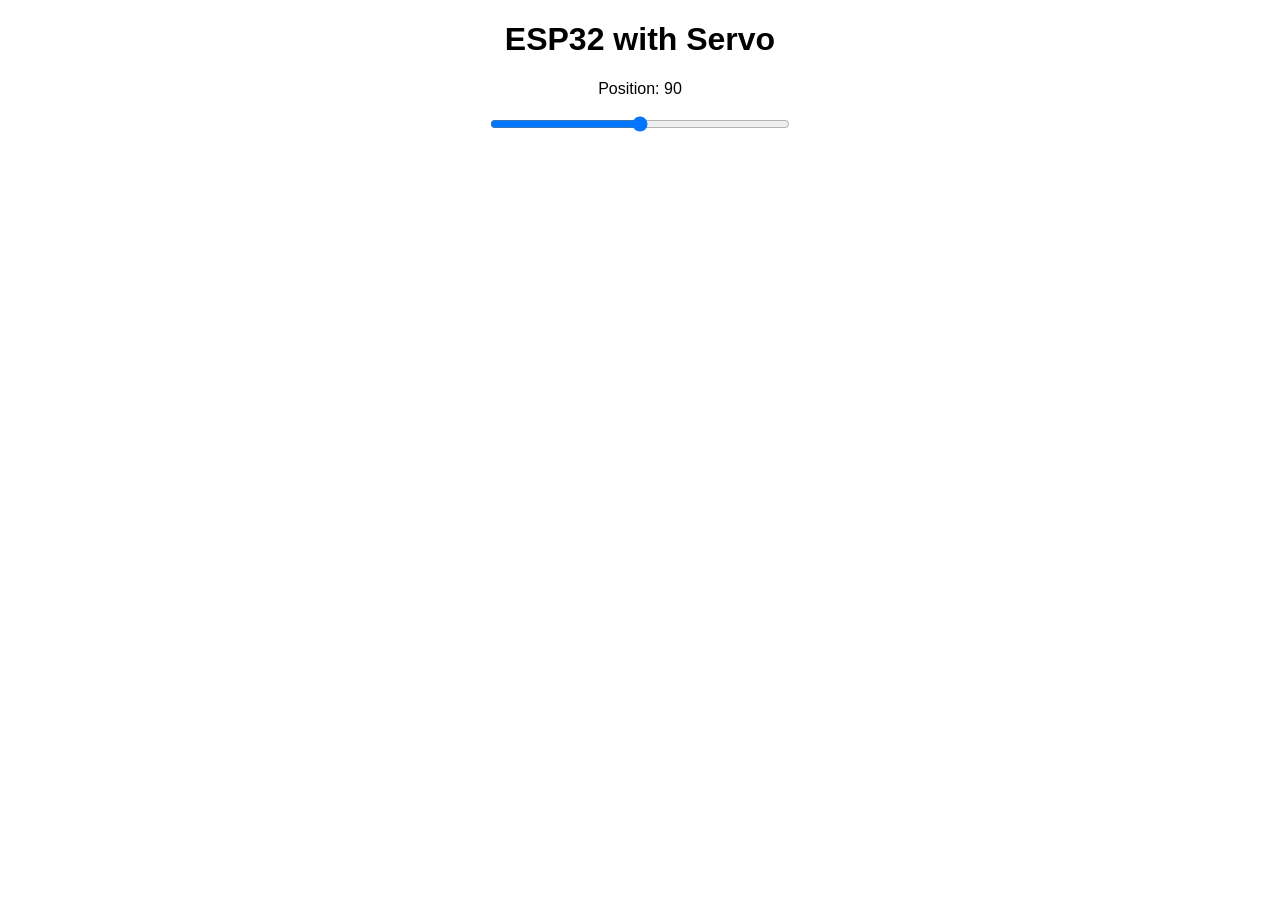
==== index.html @ fa8356a9 "Update index.html" ====
<!DOCTYPE html>
<html>
<head>
  <meta name="viewport" content="width=device-width, initial-scale=1">
  <link rel="icon" href="data:,">
  <style>
    body {
      text-align: center;
      font-family: "Trebuchet MS", Arial;
      margin-left:auto;
      margin-right:auto;
    }
    .slider {
      width: 300px;
    }
  </style>
  <script src="https://ajax.googleapis.com/ajax/libs/jquery/3.3.1/jquery.min.js"></script>
</head>
<body>
  <h1>ESP32 with Servo</h1>
  <p>Position: <span id="servoPos"></span></p>
  <input type="range" min="0" max="180" class="slider" id="servoSlider" onchange="servo(this.value)"/>
  <script>
    var slider = document.getElementById("servoSlider");
    var servoP = document.getElementById("servoPos");
    servoP.innerHTML = slider.value;
    slider.oninput = function() {
      slider.value = this.value;
      servoP.innerHTML = this.value;
    }
    $.ajaxSetup({timeout:1000});
    function servo(pos) {
      $.get("/?value=" + pos + "&");
      {Connection: close};
    }
  </script>
</body>
</html>
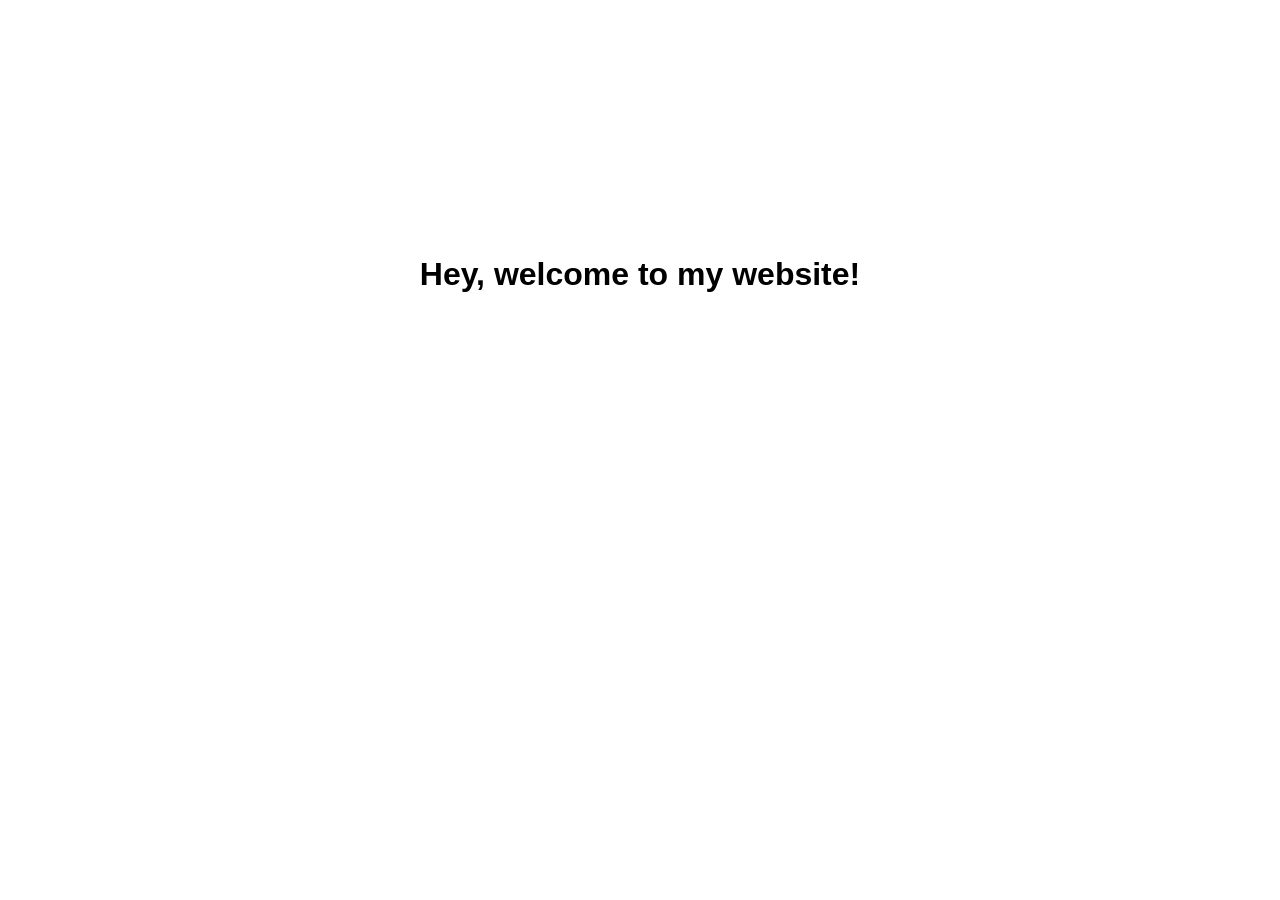
==== commit cc35fe09: "Update index.html" ====
--- a/index.html
+++ b/index.html
@@ -1,38 +1,18 @@
 <!DOCTYPE html>
-<html>
+<html lang="en">
 <head>
-  <meta name="viewport" content="width=device-width, initial-scale=1">
-  <link rel="icon" href="data:,">
-  <style>
-    body {
-      text-align: center;
-      font-family: "Trebuchet MS", Arial;
-      margin-left:auto;
-      margin-right:auto;
-    }
-    .slider {
-      width: 300px;
-    }
-  </style>
-  <script src="https://ajax.googleapis.com/ajax/libs/jquery/3.3.1/jquery.min.js"></script>
+    <meta charset="UTF-8">
+    <meta name="viewport" content="width=device-width, initial-scale=1.0">
+    <title>Welcome</title>
+    <style>
+        body {
+            font-family: Arial, sans-serif;
+            text-align: center;
+            margin-top: 20%;
+        }
+    </style>
 </head>
 <body>
-  <h1>ESP32 with Servo</h1>
-  <p>Position: <span id="servoPos"></span></p>
-  <input type="range" min="0" max="180" class="slider" id="servoSlider" onchange="servo(this.value)"/>
-  <script>
-    var slider = document.getElementById("servoSlider");
-    var servoP = document.getElementById("servoPos");
-    servoP.innerHTML = slider.value;
-    slider.oninput = function() {
-      slider.value = this.value;
-      servoP.innerHTML = this.value;
-    }
-    $.ajaxSetup({timeout:1000});
-    function servo(pos) {
-      $.get("/?value=" + pos + "&");
-      {Connection: close};
-    }
-  </script>
+    <h1>Hey, welcome to my website!</h1>
 </body>
 </html>
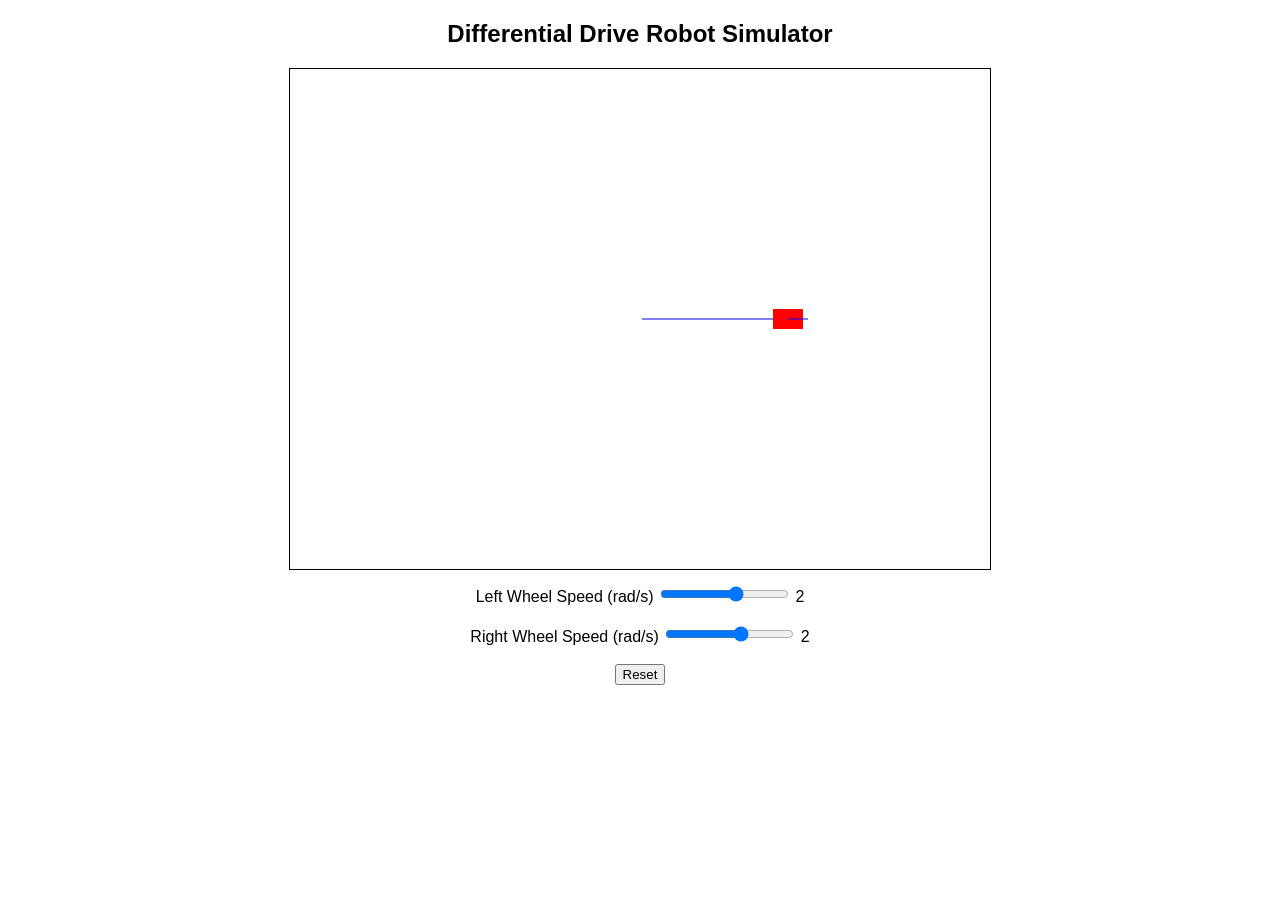
==== commit 59181992: "Replace welcome page with differential drive simulator" ====
--- a/index.html
+++ b/index.html
@@ -1,18 +1,129 @@
 <!DOCTYPE html>
-<html lang="en">
+<html>
 <head>
-    <meta charset="UTF-8">
-    <meta name="viewport" content="width=device-width, initial-scale=1.0">
-    <title>Welcome</title>
-    <style>
-        body {
-            font-family: Arial, sans-serif;
-            text-align: center;
-            margin-top: 20%;
-        }
-    </style>
+<title>Differential Drive Simulator</title>
+<style>
+body {
+    font-family: Arial;
+    text-align: center;
+}
+
+canvas {
+    border: 1px solid black;
+}
+
+.controls {
+    margin-top: 10px;
+}
+</style>
 </head>
+
 <body>
-    <h1>Hey, welcome to my website!</h1>
+
+<h2>Differential Drive Robot Simulator</h2>
+
+<canvas id="simCanvas" width="700" height="500"></canvas>
+
+<div class="controls">
+Left Wheel Speed (rad/s)
+<input type="range" id="leftWheel" min="-10" max="10" step="0.1" value="2">
+<span id="leftVal">2</span>
+
+<br><br>
+
+Right Wheel Speed (rad/s)
+<input type="range" id="rightWheel" min="-10" max="10" step="0.1" value="2">
+<span id="rightVal">2</span>
+
+<br><br>
+
+<button onclick="resetSim()">Reset</button>
+</div>
+
+<script>
+
+const canvas = document.getElementById("simCanvas");
+const ctx = canvas.getContext("2d");
+
+let x = 350;
+let y = 250;
+let theta = 0;
+
+const r = 10;       // wheel radius
+const L = 40;       // wheel separation
+
+let path = [];
+
+const leftSlider = document.getElementById("leftWheel");
+const rightSlider = document.getElementById("rightWheel");
+
+const leftVal = document.getElementById("leftVal");
+const rightVal = document.getElementById("rightVal");
+
+leftSlider.oninput = () => leftVal.innerText = leftSlider.value;
+rightSlider.oninput = () => rightVal.innerText = rightSlider.value;
+
+function resetSim(){
+    x = 350;
+    y = 250;
+    theta = 0;
+    path = [];
+}
+
+function update(){
+
+    let wl = parseFloat(leftSlider.value);
+    let wr = parseFloat(rightSlider.value);
+
+    let v = r/2 * (wr + wl);
+    let omega = r/L * (wr - wl);
+
+    theta += omega * 0.1;
+
+    x += v * Math.cos(theta) * 0.1;
+    y += v * Math.sin(theta) * 0.1;
+
+    path.push({x:x,y:y});
+}
+
+function draw(){
+
+    ctx.clearRect(0,0,canvas.width,canvas.height);
+
+    // draw trajectory
+    ctx.beginPath();
+    for(let i=0;i<path.length;i++){
+        ctx.lineTo(path[i].x,path[i].y);
+    }
+    ctx.strokeStyle="blue";
+    ctx.stroke();
+
+    // draw robot
+    ctx.save();
+    ctx.translate(x,y);
+    ctx.rotate(theta);
+
+    ctx.fillStyle="red";
+    ctx.fillRect(-15,-10,30,20);
+
+    // heading line
+    ctx.beginPath();
+    ctx.moveTo(0,0);
+    ctx.lineTo(20,0);
+    ctx.stroke();
+
+    ctx.restore();
+}
+
+function loop(){
+    update();
+    draw();
+    requestAnimationFrame(loop);
+}
+
+loop();
+
+</script>
+
 </body>
 </html>
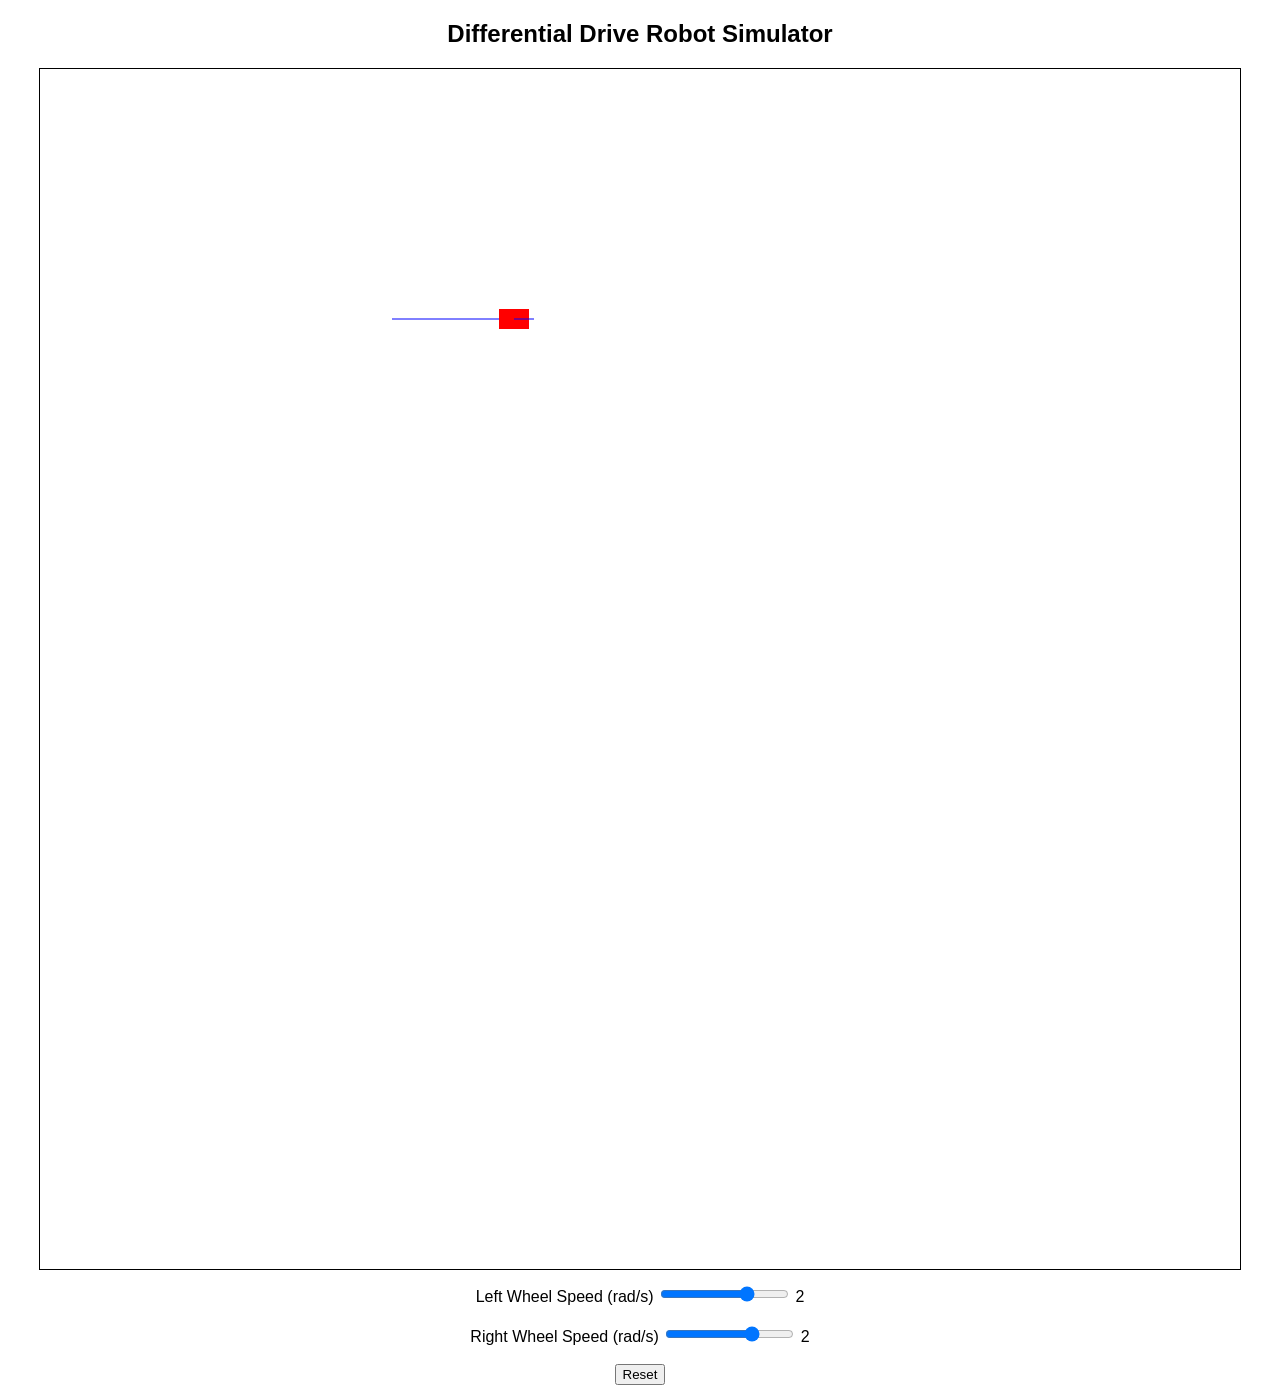
==== commit e19b49eb: "Update canvas size and wheel speed range" ====
--- a/index.html
+++ b/index.html
@@ -22,17 +22,17 @@
 
 <h2>Differential Drive Robot Simulator</h2>
 
-<canvas id="simCanvas" width="700" height="500"></canvas>
+<canvas id="simCanvas" width="1200" height="1200"></canvas>
 
 <div class="controls">
 Left Wheel Speed (rad/s)
-<input type="range" id="leftWheel" min="-10" max="10" step="0.1" value="2">
+<input type="range" id="leftWheel" min="-5" max="5" step="0.1" value="2">
 <span id="leftVal">2</span>
 
 <br><br>
 
 Right Wheel Speed (rad/s)
-<input type="range" id="rightWheel" min="-10" max="10" step="0.1" value="2">
+<input type="range" id="rightWheel" min="-5" max="5" step="0.1" value="2">
 <span id="rightVal">2</span>
 
 <br><br>
@@ -127,3 +127,4 @@
 
 </body>
 </html>
+
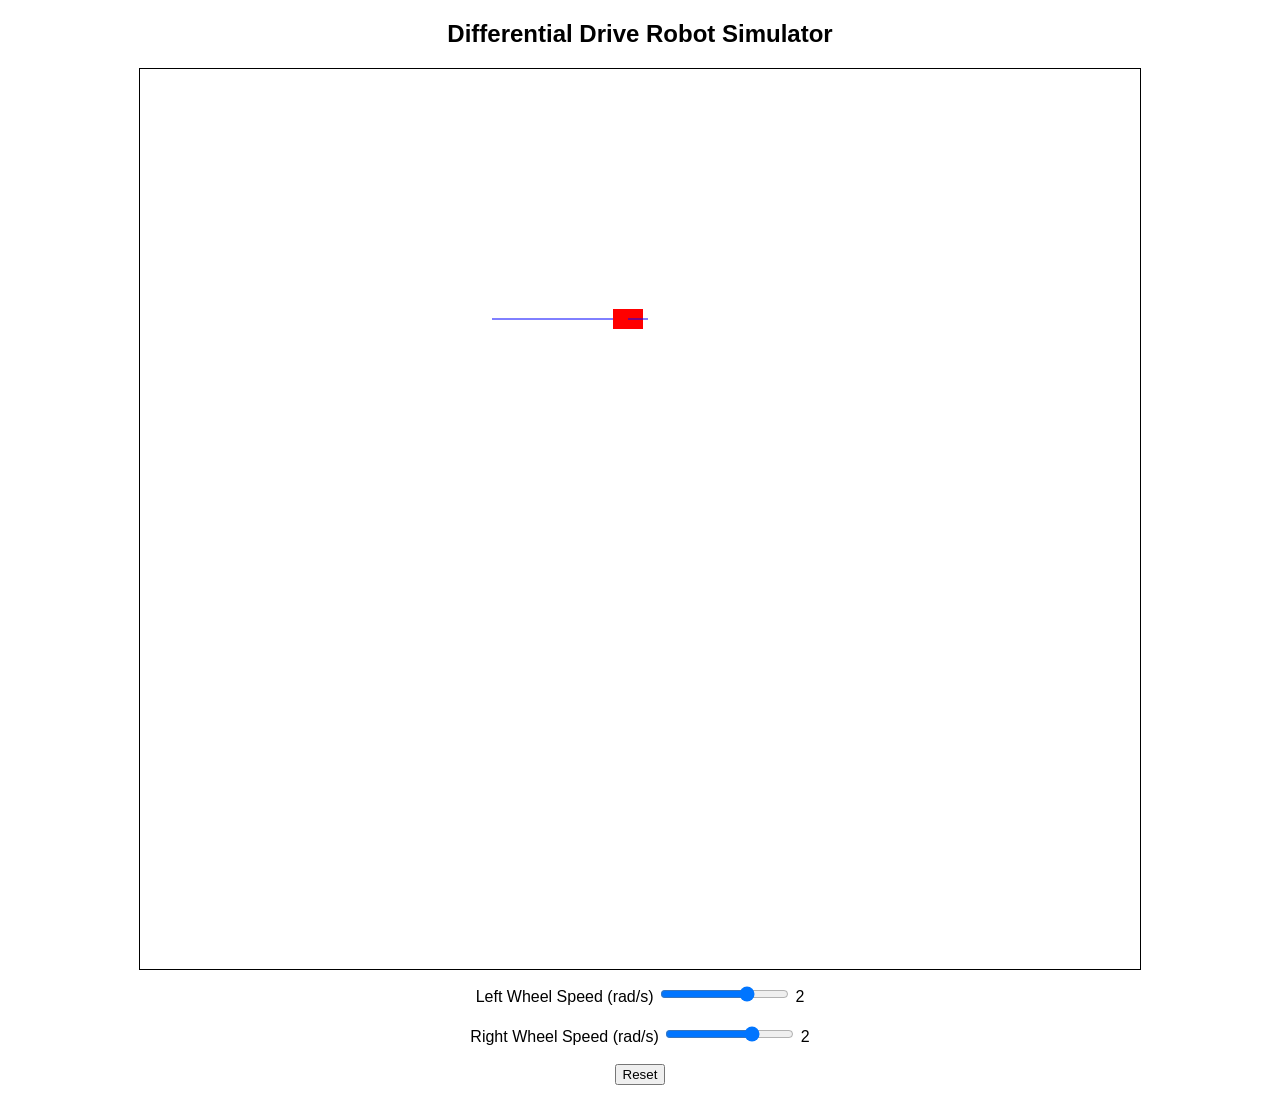
==== commit f685a16f: "Update canvas size and HTML structure" ====
--- a/index.html
+++ b/index.html
@@ -22,7 +22,7 @@
 
 <h2>Differential Drive Robot Simulator</h2>
 
-<canvas id="simCanvas" width="1200" height="1200"></canvas>
+<canvas id="simCanvas" width="1000" height="900"></canvas>
 
 <div class="controls">
 Left Wheel Speed (rad/s)
@@ -128,3 +128,4 @@
 </body>
 </html>
 
+
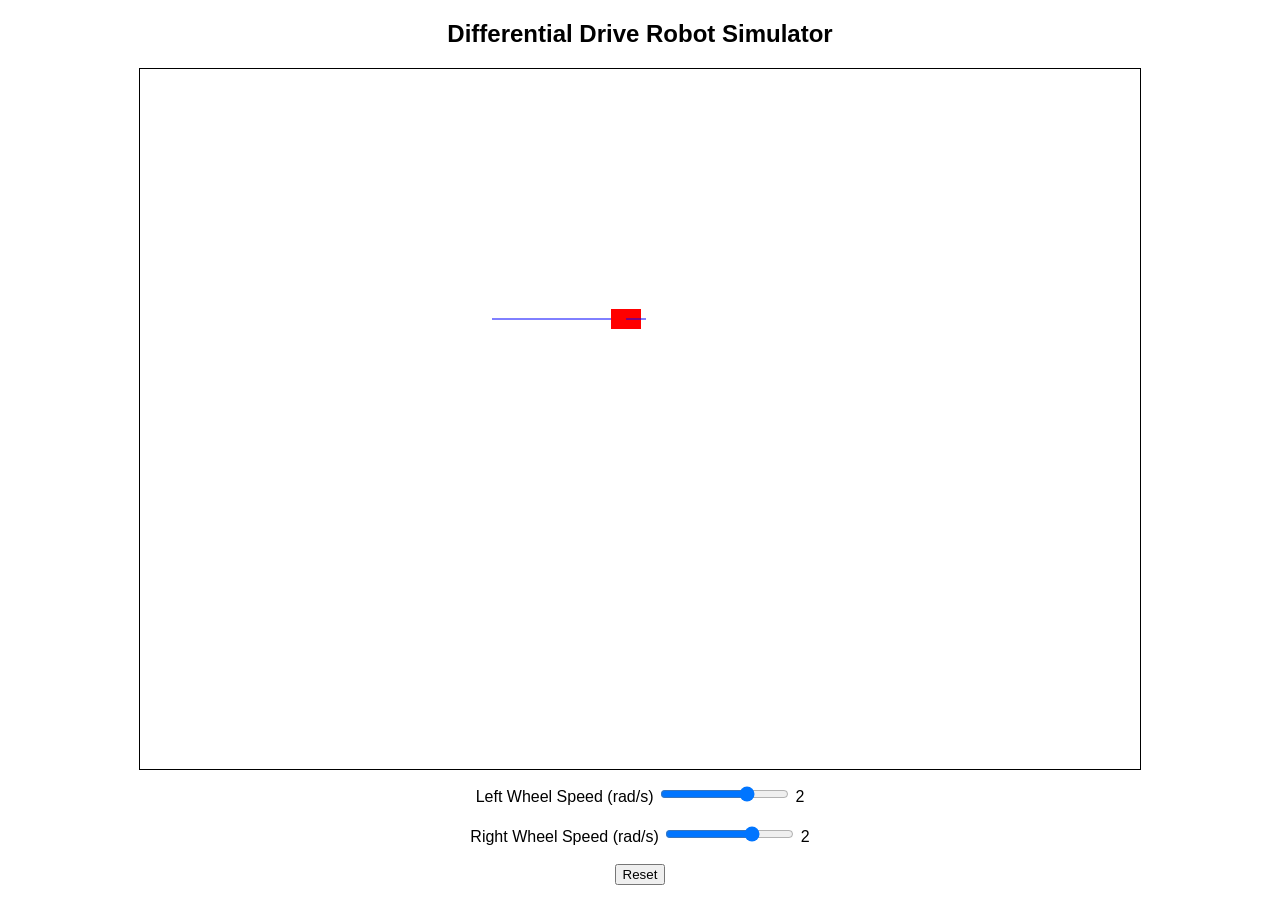
==== commit 0989224e: "Adjust canvas height and clean up HTML structure" ====
--- a/index.html
+++ b/index.html
@@ -22,7 +22,7 @@
 
 <h2>Differential Drive Robot Simulator</h2>
 
-<canvas id="simCanvas" width="1000" height="900"></canvas>
+<canvas id="simCanvas" width="1000" height="700"></canvas>
 
 <div class="controls">
 Left Wheel Speed (rad/s)
@@ -129,3 +129,4 @@
 </html>
 
 
+
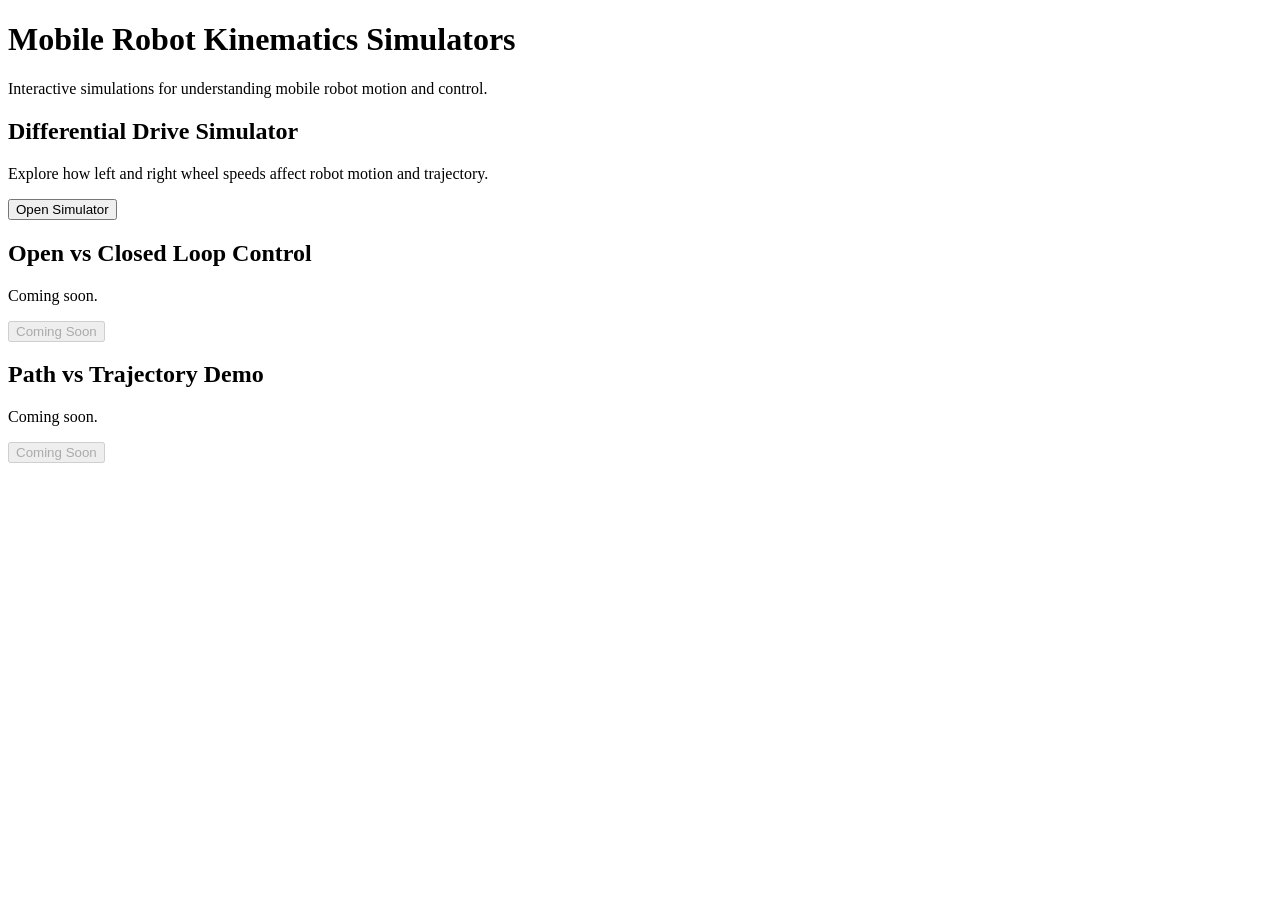
==== commit 81a53f9e: "Revamp index.html for mobile robot simulators Updated the structure and content of the HTML file to " ====
--- a/index.html
+++ b/index.html
@@ -1,132 +1,49 @@
 <!DOCTYPE html>
 <html>
 <head>
-<title>Differential Drive Simulator</title>
-<style>
-body {
-    font-family: Arial;
-    text-align: center;
-}
+<title>Mobile Robot Simulators</title>
 
-canvas {
-    border: 1px solid black;
-}
+<link rel="stylesheet" href="style.css">
 
-.controls {
-    margin-top: 10px;
-}
-</style>
 </head>
 
 <body>
 
-<h2>Differential Drive Robot Simulator</h2>
+<h1>Mobile Robot Kinematics Simulators</h1>
 
-<canvas id="simCanvas" width="1000" height="700"></canvas>
+<p>
+Interactive simulations for understanding mobile robot motion and control.
+</p>
 
-<div class="controls">
-Left Wheel Speed (rad/s)
-<input type="range" id="leftWheel" min="-5" max="5" step="0.1" value="2">
-<span id="leftVal">2</span>
+<div class="container">
 
-<br><br>
-
-Right Wheel Speed (rad/s)
-<input type="range" id="rightWheel" min="-5" max="5" step="0.1" value="2">
-<span id="rightVal">2</span>
-
-<br><br>
-
-<button onclick="resetSim()">Reset</button>
+<div class="card">
+<h2>Differential Drive Simulator</h2>
+<p>
+Explore how left and right wheel speeds affect robot motion and trajectory.
+</p>
+<a href="simulators/diff_drive_simulator.html">
+<button>Open Simulator</button>
+</a>
 </div>
 
-<script>
+<div class="card">
+<h2>Open vs Closed Loop Control</h2>
+<p>
+Coming soon.
+</p>
+<button disabled>Coming Soon</button>
+</div>
 
-const canvas = document.getElementById("simCanvas");
-const ctx = canvas.getContext("2d");
+<div class="card">
+<h2>Path vs Trajectory Demo</h2>
+<p>
+Coming soon.
+</p>
+<button disabled>Coming Soon</button>
+</div>
 
-let x = 350;
-let y = 250;
-let theta = 0;
-
-const r = 10;       // wheel radius
-const L = 40;       // wheel separation
-
-let path = [];
-
-const leftSlider = document.getElementById("leftWheel");
-const rightSlider = document.getElementById("rightWheel");
-
-const leftVal = document.getElementById("leftVal");
-const rightVal = document.getElementById("rightVal");
-
-leftSlider.oninput = () => leftVal.innerText = leftSlider.value;
-rightSlider.oninput = () => rightVal.innerText = rightSlider.value;
-
-function resetSim(){
-    x = 350;
-    y = 250;
-    theta = 0;
-    path = [];
-}
-
-function update(){
-
-    let wl = parseFloat(leftSlider.value);
-    let wr = parseFloat(rightSlider.value);
-
-    let v = r/2 * (wr + wl);
-    let omega = r/L * (wr - wl);
-
-    theta += omega * 0.1;
-
-    x += v * Math.cos(theta) * 0.1;
-    y += v * Math.sin(theta) * 0.1;
-
-    path.push({x:x,y:y});
-}
-
-function draw(){
-
-    ctx.clearRect(0,0,canvas.width,canvas.height);
-
-    // draw trajectory
-    ctx.beginPath();
-    for(let i=0;i<path.length;i++){
-        ctx.lineTo(path[i].x,path[i].y);
-    }
-    ctx.strokeStyle="blue";
-    ctx.stroke();
-
-    // draw robot
-    ctx.save();
-    ctx.translate(x,y);
-    ctx.rotate(theta);
-
-    ctx.fillStyle="red";
-    ctx.fillRect(-15,-10,30,20);
-
-    // heading line
-    ctx.beginPath();
-    ctx.moveTo(0,0);
-    ctx.lineTo(20,0);
-    ctx.stroke();
-
-    ctx.restore();
-}
-
-function loop(){
-    update();
-    draw();
-    requestAnimationFrame(loop);
-}
-
-loop();
-
-</script>
+</div>
 
 </body>
 </html>
-
-
-
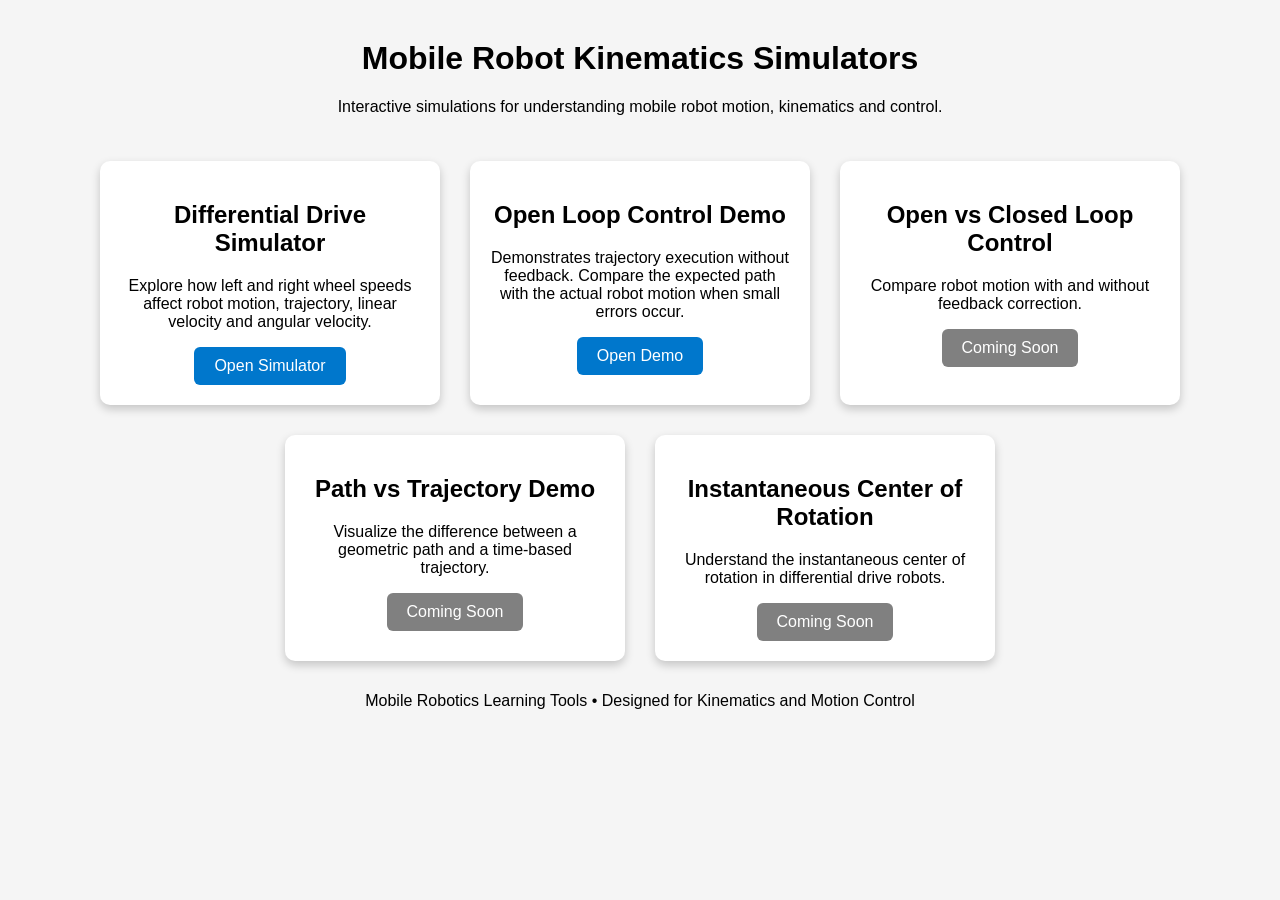
==== commit 7dea83aa: "Refactor index.html with new simulator demos Updated the HTML structure and added new simulators wit" ====
--- a/index.html
+++ b/index.html
@@ -1,49 +1,122 @@
 <!DOCTYPE html>
 <html>
 <head>
+
 <title>Mobile Robot Simulators</title>
 
 <link rel="stylesheet" href="style.css">
+
+<meta name="viewport" content="width=device-width, initial-scale=1">
 
 </head>
 
 <body>
 
+<header>
+
 <h1>Mobile Robot Kinematics Simulators</h1>
 
 <p>
-Interactive simulations for understanding mobile robot motion and control.
+Interactive simulations for understanding mobile robot motion, kinematics and control.
 </p>
+
+</header>
+
 
 <div class="container">
 
+<!-- Differential Drive -->
+
 <div class="card">
+
 <h2>Differential Drive Simulator</h2>
+
 <p>
-Explore how left and right wheel speeds affect robot motion and trajectory.
+Explore how left and right wheel speeds affect robot motion, trajectory,
+linear velocity and angular velocity.
 </p>
+
 <a href="simulators/diff_drive_simulator.html">
 <button>Open Simulator</button>
 </a>
-</div>
-
-<div class="card">
-<h2>Open vs Closed Loop Control</h2>
-<p>
-Coming soon.
-</p>
-<button disabled>Coming Soon</button>
-</div>
-
-<div class="card">
-<h2>Path vs Trajectory Demo</h2>
-<p>
-Coming soon.
-</p>
-<button disabled>Coming Soon</button>
-</div>
 
 </div>
 
+
+<!-- Open Loop Control -->
+
+<div class="card">
+
+<h2>Open Loop Control Demo</h2>
+
+<p>
+Demonstrates trajectory execution without feedback.
+Compare the expected path with the actual robot motion when small errors occur.
+</p>
+
+<a href="simulators/open_loop_demo.html">
+<button>Open Demo</button>
+</a>
+
+</div>
+
+
+<!-- Future simulator -->
+
+<div class="card">
+
+<h2>Open vs Closed Loop Control</h2>
+
+<p>
+Compare robot motion with and without feedback correction.
+</p>
+
+<button disabled>Coming Soon</button>
+
+</div>
+
+
+<!-- Future simulator -->
+
+<div class="card">
+
+<h2>Path vs Trajectory Demo</h2>
+
+<p>
+Visualize the difference between a geometric path and a time-based trajectory.
+</p>
+
+<button disabled>Coming Soon</button>
+
+</div>
+
+
+<!-- Future simulator -->
+
+<div class="card">
+
+<h2>Instantaneous Center of Rotation</h2>
+
+<p>
+Understand the instantaneous center of rotation in differential drive robots.
+</p>
+
+<button disabled>Coming Soon</button>
+
+</div>
+
+
+</div>
+
+
+<footer>
+
+<p>
+Mobile Robotics Learning Tools • Designed for Kinematics and Motion Control
+</p>
+
+</footer>
+
+
 </body>
 </html>
--- a/style.css
+++ b/style.css
@@ -0,0 +1,44 @@
+body{
+font-family: Arial;
+background:#f5f5f5;
+text-align:center;
+}
+
+h1{
+margin-top:40px;
+}
+
+.container{
+display:flex;
+justify-content:center;
+flex-wrap:wrap;
+margin-top:30px;
+}
+
+.card{
+background:white;
+width:300px;
+margin:15px;
+padding:20px;
+border-radius:10px;
+box-shadow:0px 4px 10px rgba(0,0,0,0.2);
+}
+
+button{
+padding:10px 20px;
+font-size:16px;
+border:none;
+border-radius:6px;
+background:#0077cc;
+color:white;
+cursor:pointer;
+}
+
+button:hover{
+background:#005fa3;
+}
+
+button:disabled{
+background:gray;
+cursor:default;
+}
